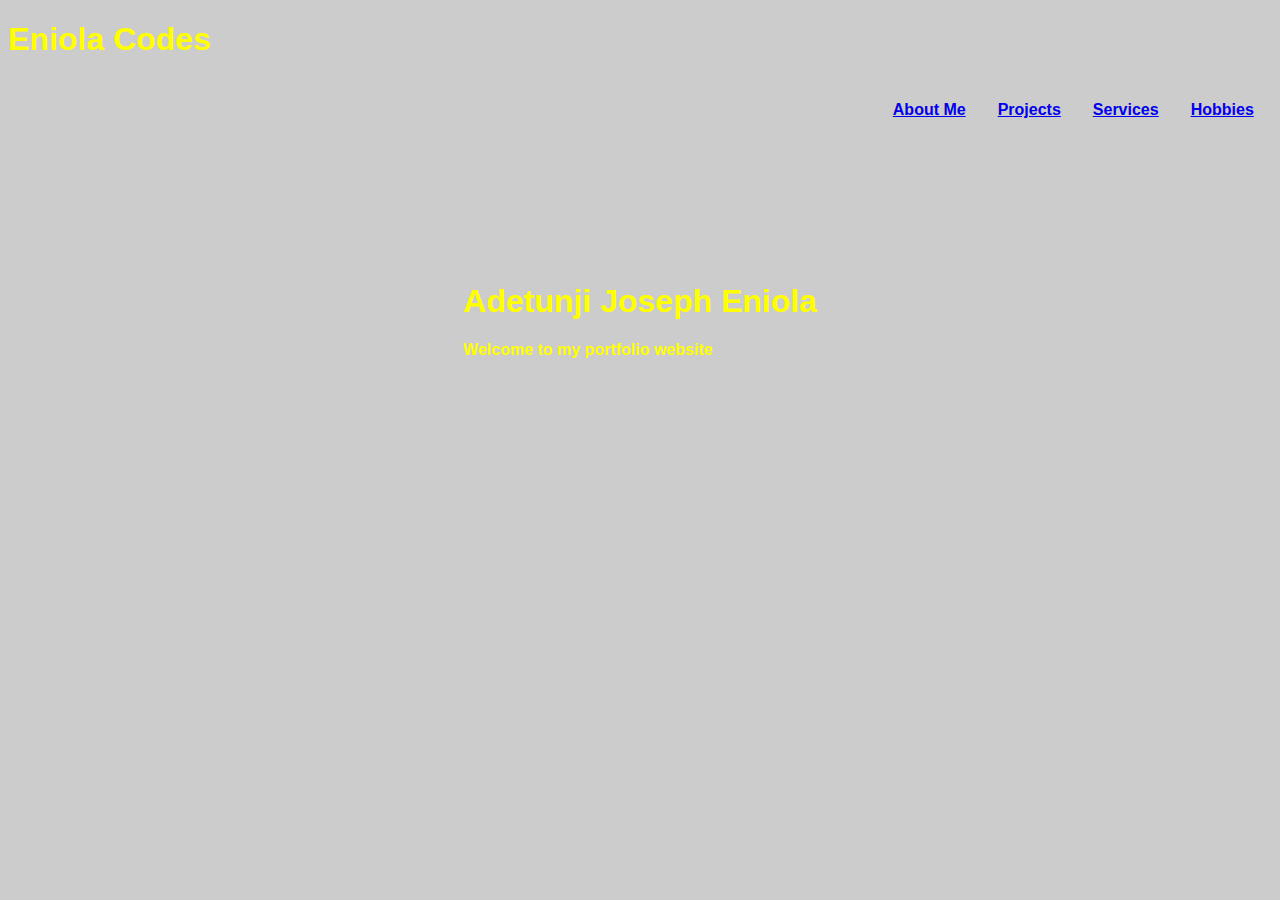
==== index.html @ 788fcb90 "my zuri assignment" ====
<!DOCTYPE html>
<html lang="en">
<head>
    <meta charset="UTF-8">
    <meta http-equiv="X-UA-Compatible" content="IE=edge">
    <meta name="viewport" content="width=device-width, initial-scale=1.0">
    <title>Welcome</title>
    <link rel="stylesheet" href="style.css">
</head>
<body class="font">
  <header>
    <h1 class="name">Eniola Codes</h1>
    <div id="nav">
      <a href="aboutme.html">
        <h4>About Me</h4>
      </a>
      <a href="project.html">
        <h4>Projects</h4>
      </a>
      <a href="services.html">
        <h4>Services</h4>
      </a>
      <a href="hobbies.html">
        <h4>Hobbies</h4>
      </a>
    </div>
  </header>
  <main class="main">
    <h1>Adetunji Joseph Eniola</h1>
    <h4>Welcome to my portfolio website </h4>
  </main>

</body>
</html>
---- style.css ----
body {
    color: yellow;
}

.text {
    padding: 20px;
}

.main {
    position: absolute;
    top: 50%;
    left: 50%;
    transform: translate(-50%, -50%);
}

#nav {
    position: absolute;
    left: 70%;
    justify-content: space-between;
    display: flex;
    gap: 2rem;
}

.name {
    text-decoration-color: darkblue;
}

.lvl{
    position: absolute;
    top: 50%;
    left: 40%;
    transform: translate(-50%, -50%);
    width: 20%;
}
#mypics{
  position: absolute;
    top: 50%;
    left: 70%;
    transform: translate(-50%, -50%);
    width: 20%;
}
.font{
    font-family: sans-serif;
}
 .page{
    position: absolute;
    left: 70%;
    justify-content: space-between;
    display: flex;
    gap: 1rem;
}
.services{
    position: absolute;
    top: 50%;
    left: 50%;
    transform: translate(-50%, -50%);
}
.davido{
    position: absolute;
    top: 40%;
    left: 30%;
    transform: translate(-50%, -50%);
}
.mrade{
    position: absolute;
     top: 60% ;
    left: 30%;
    transform: translate(-50%, -50%);
}
.hobbies {
    position: absolute;
    top: 50%;
    left: 50%;
    transform: translate(-50%, -50%);
}
  body{
   background-image: url("https://i.postimg.cc/66vcQx53/endless-constellation.png");
  background-color: #cccccc;
  height: 600px;
  background-position: center;
  background-repeat: no-repeat;
  background-size: cover;
  position: relative;
}
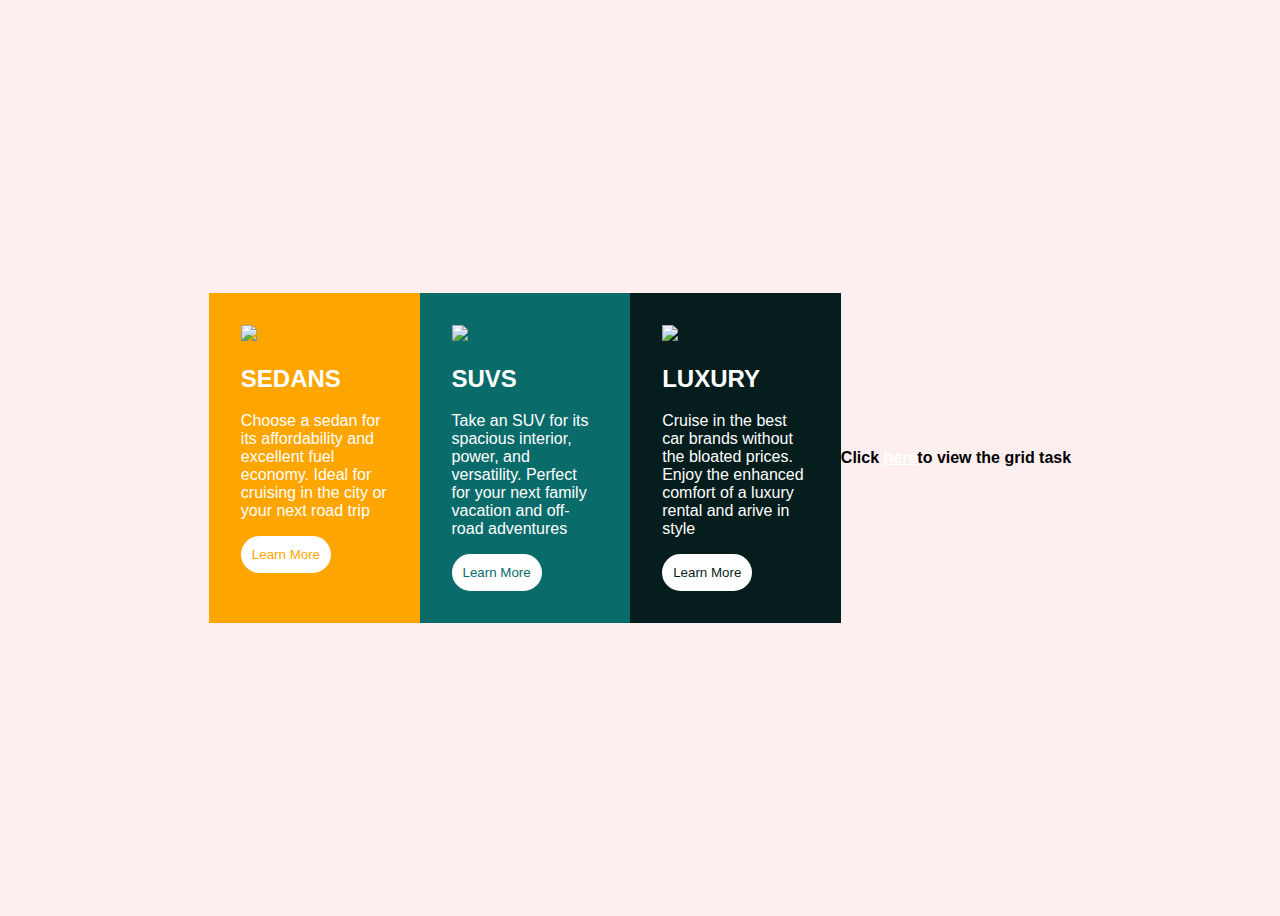
==== commit 13c3baec: "my week4 zuri assignment" ====
--- a/index.html
+++ b/index.html
@@ -4,31 +4,35 @@
     <meta charset="UTF-8">
     <meta http-equiv="X-UA-Compatible" content="IE=edge">
     <meta name="viewport" content="width=device-width, initial-scale=1.0">
-    <title>Welcome</title>
+    <title>Document</title>
     <link rel="stylesheet" href="style.css">
 </head>
-<body class="font">
-  <header>
-    <h1 class="name">Eniola Codes</h1>
-    <div id="nav">
-      <a href="aboutme.html">
-        <h4>About Me</h4>
-      </a>
-      <a href="project.html">
-        <h4>Projects</h4>
-      </a>
-      <a href="services.html">
-        <h4>Services</h4>
-      </a>
-      <a href="hobbies.html">
-        <h4>Hobbies</h4>
-      </a>
+<body>
+    <main class="flex-container">
+    <div class="row-1">
+      <img src="Copy of icon-sedans.svg">
+      <h2>SEDANS</h2>
+      <p>Choose a sedan for its affordability and excellent fuel economy. Ideal for cruising in the city or your next
+        road trip</p>
+      <button class="button-1">Learn More</button>
     </div>
-  </header>
-  <main class="main">
-    <h1>Adetunji Joseph Eniola</h1>
-    <h4>Welcome to my portfolio website </h4>
+    <div class="row-2">
+      <img src="Copy of icon-suvs.svg">
+      <h2>SUVS</h2>
+      <p>Take an SUV for its spacious interior, power, and versatility. Perfect for your next family vacation and
+        off-road adventures</p>
+      <button class="button-2">Learn More</button>
+    </div>
+    <div class="row-3">
+      <img src="Copy of icon-luxury.svg">
+      <h2>LUXURY</h2>
+      <p>Cruise in the best car brands without the bloated prices. Enjoy the enhanced comfort of a luxury rental and
+        arive in style</p>
+      <button class="button-3">Learn More</button>
+    </div>
   </main>
+
+  <h4>Click <a href="grid.html">here</a>to view the grid task</h4>
 
 </body>
 </html>--- a/style.css
+++ b/style.css
@@ -1,84 +1,57 @@
-body {
-    color: yellow;
+*{
+    font-family: sans-serif;
+    color: white;
+}
+.row-1 {
+    background-color: orange;
+    width: 50%;
+    padding: 2em;
 }
 
-.text {
-    padding: 20px;
+.row-2 {
+    background-color: rgb(10, 107, 107);
+    width: 50%;
+    padding: 2em;
 }
 
-.main {
-    position: absolute;
-    top: 50%;
-    left: 50%;
-    transform: translate(-50%, -50%);
+.row-3 {
+    background-color: rgb(6, 29, 29);
+    width: 50%;
+    padding: 2em;
 }
-
-#nav {
-    position: absolute;
-    left: 70%;
-    justify-content: space-between;
+body{
+    background-color: rgb(253, 239, 239);
     display: flex;
-    gap: 2rem;
+    justify-content: center;
+    align-items: center;
+    min-height: 100vh;
 }
-
-.name {
-    text-decoration-color: darkblue;
+.flex-container{
+    width: 50%;
+    display: flex;
 }
-
-.lvl{
-    position: absolute;
-    top: 50%;
-    left: 40%;
-    transform: translate(-50%, -50%);
-    width: 20%;
+.button-1{
+    color: orange;
+  background-color: white ;
+  border-radius: 50px;
+  padding:1px;
+  border: 10px solid white;
 }
-#mypics{
-  position: absolute;
-    top: 50%;
-    left: 70%;
-    transform: translate(-50%, -50%);
-    width: 20%;
+.button-2{
+    color: rgb(10, 107, 107);
+  background-color: white;
+  border-radius: 50px;
+  padding:1px;
+  border: 10px solid white;
 }
-.font{
-    font-family: sans-serif;
+.button-3{
+    color:rgb(6, 29, 29);
+  background-color: white;
+  border-radius: 50px;
+  padding:1px;
+  border: 10px solid white;
 }
- .page{
-    position: absolute;
-    left: 70%;
-    justify-content: space-between;
-    display: flex;
-    gap: 1rem;
+h4{
+  color: black;
+  place-items: bottom;
 }
-.services{
-    position: absolute;
-    top: 50%;
-    left: 50%;
-    transform: translate(-50%, -50%);
-}
-.davido{
-    position: absolute;
-    top: 40%;
-    left: 30%;
-    transform: translate(-50%, -50%);
-}
-.mrade{
-    position: absolute;
-     top: 60% ;
-    left: 30%;
-    transform: translate(-50%, -50%);
-}
-.hobbies {
-    position: absolute;
-    top: 50%;
-    left: 50%;
-    transform: translate(-50%, -50%);
-}
-  body{
-   background-image: url("https://i.postimg.cc/66vcQx53/endless-constellation.png");
-  background-color: #cccccc;
-  height: 600px;
-  background-position: center;
-  background-repeat: no-repeat;
-  background-size: cover;
-  position: relative;
-}
